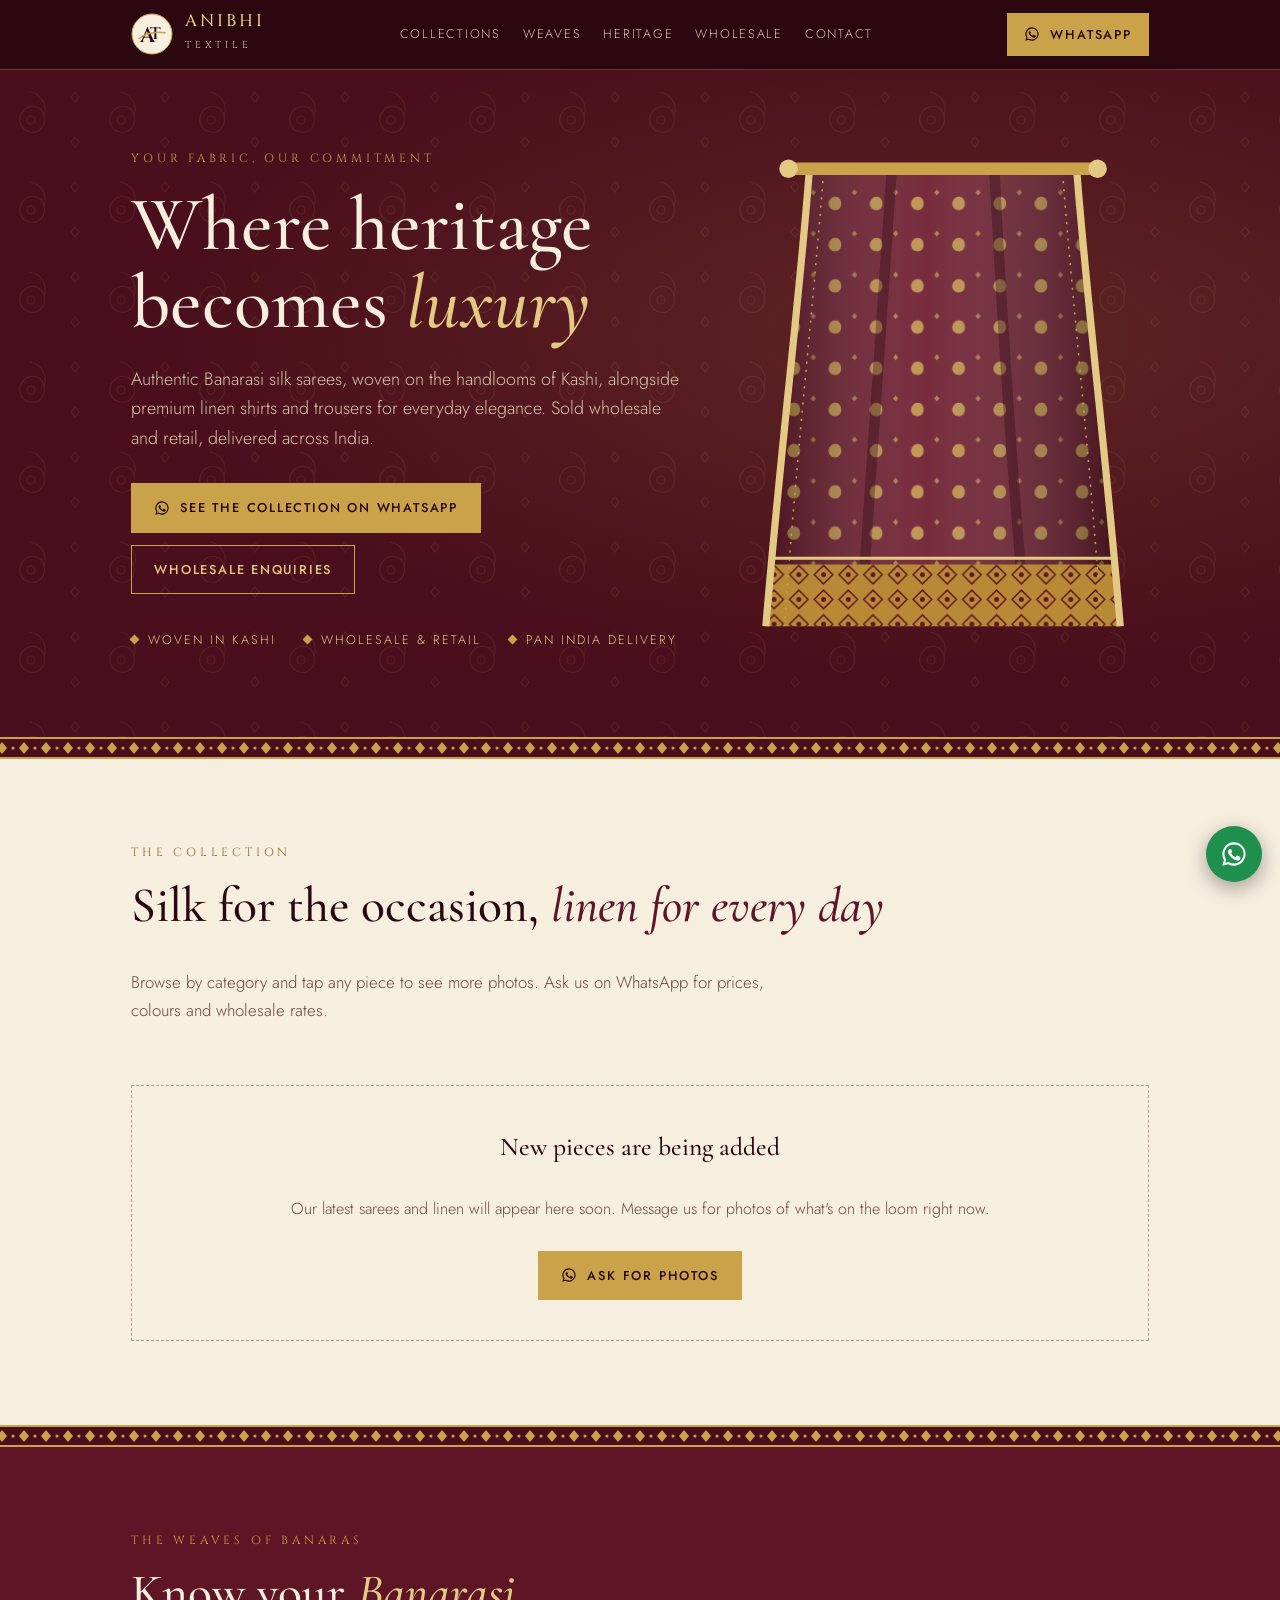
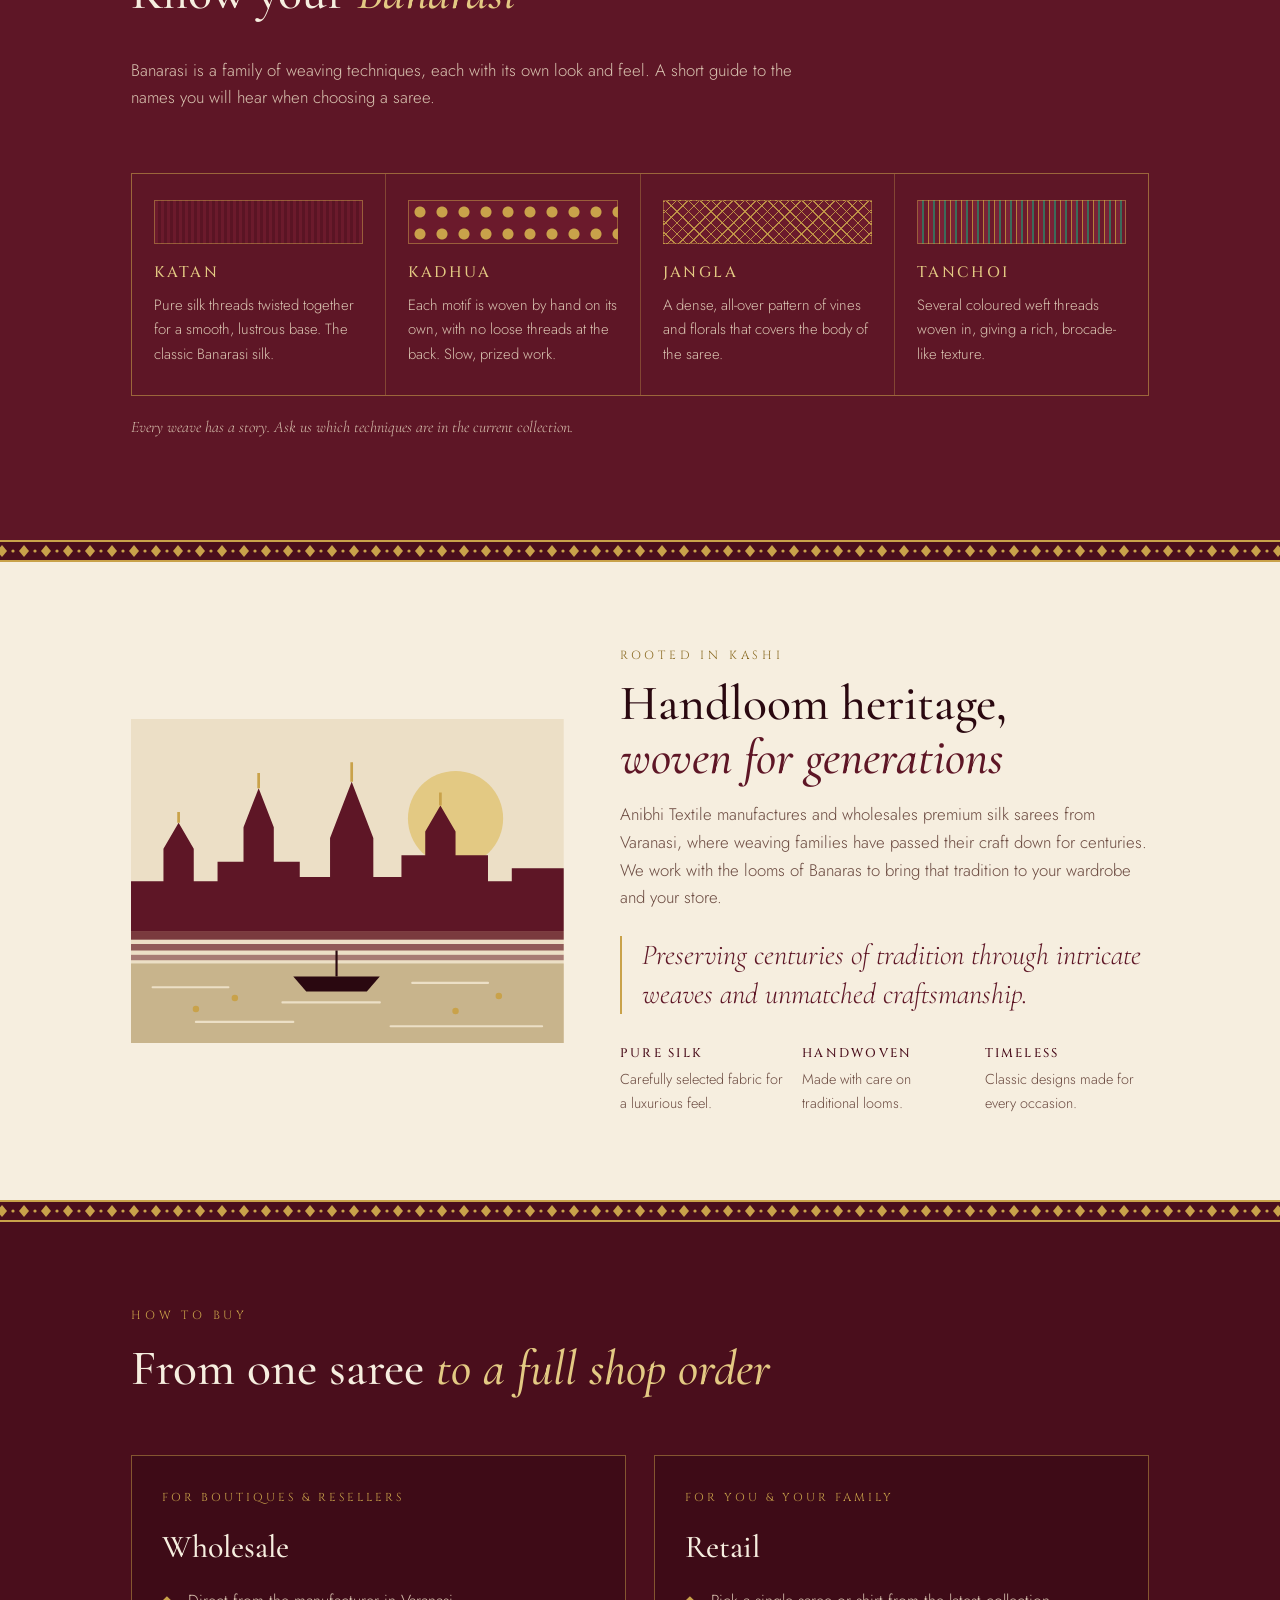
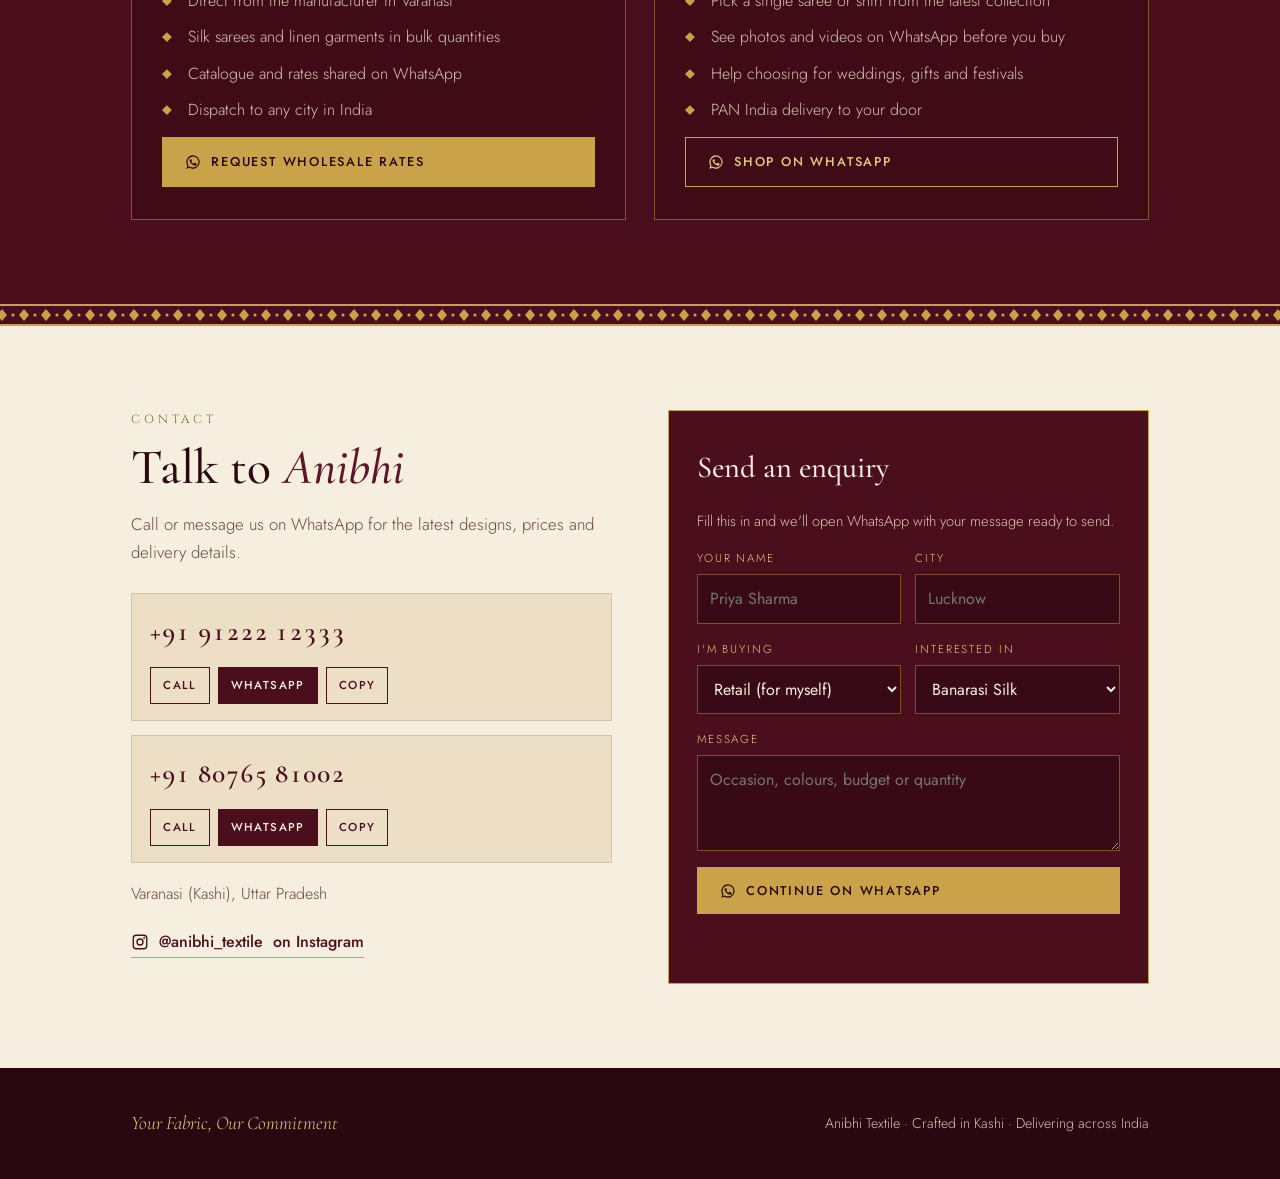
==== index.html @ 0be2d212 "Anibhi Textile website with admin page Public shop site with product categories, plus an admin page " ====
<!doctype html>
<html lang="en">
<head>
<meta charset="utf-8">
<meta name="viewport" content="width=device-width, initial-scale=1, viewport-fit=cover">
<title>Anibhi Textile | Banarasi Silk Sarees & Linen from Kashi</title>
<meta name="description" content="Authentic Banarasi silk sarees from the handlooms of Kashi, and premium linen shirts and pants. Wholesale and retail with PAN India delivery.">
<meta property="og:title" content="Anibhi Textile">
<meta property="og:description" content="Where heritage becomes luxury. Authentic Banarasi silk sarees, wholesale and retail, PAN India delivery.">
<meta name="theme-color" content="#4a0e1c">
<link rel="icon" href="assets/favicon.svg" type="image/svg+xml">
<link rel="preconnect" href="https://fonts.googleapis.com">
<link rel="preconnect" href="https://fonts.gstatic.com" crossorigin>
<link rel="stylesheet" href="https://fonts.googleapis.com/css2?family=Cinzel:wght@400;500;600&family=Cormorant+Garamond:ital,wght@0,400;0,500;0,600;1,400;1,500&family=Jost:wght@300;400;500&display=swap">
<link rel="stylesheet" href="assets/site.css">
</head>
<body>
<svg width="0" height="0" style="position:absolute" aria-hidden="true">
  <defs>
    <symbol id="i-wa" viewBox="0 0 24 24"><path fill="currentColor" d="M12 2a10 10 0 0 0-8.6 15.1L2 22l5-1.3A10 10 0 1 0 12 2zm0 18.2a8.2 8.2 0 0 1-4.2-1.2l-.3-.2-3 .8.8-2.9-.2-.3A8.2 8.2 0 1 1 12 20.2zm4.5-6.1c-.2-.1-1.5-.7-1.7-.8-.2-.1-.4-.1-.6.1l-.8 1c-.1.2-.3.2-.5.1a6.7 6.7 0 0 1-3.3-2.9c-.2-.4.3-.4.8-1.3.1-.2 0-.3 0-.4l-.8-1.8c-.2-.5-.4-.4-.6-.4h-.5a1 1 0 0 0-.7.3 3 3 0 0 0-.9 2.2 5.2 5.2 0 0 0 1.1 2.7 11.8 11.8 0 0 0 4.5 4c1.7.7 2.3.8 3.2.6.5-.1 1.5-.6 1.7-1.2.2-.6.2-1.1.2-1.2-.1-.1-.3-.2-.5-.3z"/></symbol>
    <symbol id="i-ig" viewBox="0 0 24 24"><path fill="none" stroke="currentColor" stroke-width="1.8" d="M7 3h10a4 4 0 0 1 4 4v10a4 4 0 0 1-4 4H7a4 4 0 0 1-4-4V7a4 4 0 0 1 4-4z"/><circle cx="12" cy="12" r="4" fill="none" stroke="currentColor" stroke-width="1.8"/><circle cx="17.5" cy="6.5" r="1.2" fill="currentColor"/></symbol>
    <symbol id="mono" viewBox="0 0 64 64">
      <circle cx="32" cy="32" r="30.5" fill="#f6eedf" stroke="#c9a24a" stroke-width="1.5"/>
      <text x="25" y="44" text-anchor="middle" font-family="Cinzel, Georgia, serif" font-size="32" font-weight="600" fill="#2a0810">A</text>
      <text x="38" y="40" text-anchor="middle" font-family="Cinzel, Georgia, serif" font-size="25" font-weight="600" fill="#2a0810">T</text>
      <path d="M12 39c10-8 24-11 40-9" fill="none" stroke="#c9a24a" stroke-width="2.4" stroke-linecap="round"/>
    </symbol>
  </defs>
</svg>

<header class="top">
  <div class="wrap">
    <a class="brand" href="#top" aria-label="Anibhi Textile home">
      <svg aria-hidden="true"><use href="#mono"/></svg>
      <span><b>ANIBHI</b><small>TEXTILE</small></span>
    </a>
    <nav class="links" aria-label="Sections">
      <a href="#collections">Collections</a>
      <a href="#weaves">Weaves</a>
      <a href="#heritage">Heritage</a>
      <a href="#trade">Wholesale</a>
      <a href="#contact">Contact</a>
    </nav>
    <a class="btn" data-wa="Namaste Anibhi Textile, I would like to know more about your collection." target="_blank" rel="noopener"><svg aria-hidden="true"><use href="#i-wa"/></svg><span>WhatsApp</span></a>
  </div>
</header>

<main id="top">
  <section class="hero" style="padding-block:0">
    <div class="buta" aria-hidden="true"></div>
    <div class="wrap">
      <div>
        <div class="eyebrow" data-bind="tagline">Your Fabric, Our Commitment</div>
        <h1 id="headline">Where heritage becomes <em>luxury</em></h1>
        <p class="lede" data-bind="intro">Authentic Banarasi silk sarees, woven on the handlooms of Kashi, alongside premium linen shirts and trousers for everyday elegance. Sold wholesale and retail, delivered across India.</p>
        <div class="cta-row">
          <a class="btn" data-wa="Namaste Anibhi Textile, please share your latest saree collection." target="_blank" rel="noopener"><svg aria-hidden="true"><use href="#i-wa"/></svg>See the collection on WhatsApp</a>
          <a class="btn ghost" href="#trade">Wholesale enquiries</a>
        </div>
        <div class="facts"><span>Woven in Kashi</span><span>Wholesale &amp; Retail</span><span>PAN India delivery</span></div>
      </div>
      <div class="drape" aria-hidden="true">
        <svg viewBox="0 0 400 500">
          <defs>
            <pattern id="bodybuta" width="40" height="40" patternUnits="userSpaceOnUse">
              <rect width="40" height="40" fill="#6b1a2c"/>
              <path d="M14 26c-5-1-7-7-3-11 3-3 9-2.5 10 3 1 4.5-2 9-7 8z" fill="#c9a24a" opacity=".85"/>
              <path d="M34 6l2.5 3-2.5 3-2.5-3z" fill="#c9a24a" opacity=".7"/>
            </pattern>
            <pattern id="pallu" width="24" height="24" patternUnits="userSpaceOnUse">
              <rect width="24" height="24" fill="#b88a36"/>
              <path d="M12 3l9 9-9 9-9-9z" fill="none" stroke="#5e1626" stroke-width="1.4"/>
              <circle cx="12" cy="12" r="2.4" fill="#5e1626"/>
            </pattern>
            <linearGradient id="sheen" x1="0" x2="1">
              <stop offset="0" stop-color="#000" stop-opacity=".35"/>
              <stop offset=".45" stop-color="#fff" stop-opacity=".08"/>
              <stop offset="1" stop-color="#000" stop-opacity=".4"/>
            </linearGradient>
          </defs>
          <!-- fabric falling in folds -->
          <path d="M70 30 H330 C340 160 360 300 372 470 H28 C42 300 60 160 70 30 Z" fill="url(#bodybuta)"/>
          <path d="M70 30 H330 C340 160 360 300 372 470 H28 C42 300 60 160 70 30 Z" fill="url(#sheen)"/>
          <path d="M150 30 C140 190 130 330 120 470 M250 30 C258 190 268 330 280 470" stroke="#2a0810" stroke-opacity=".35" stroke-width="10" fill="none"/>
          <!-- pallu band at the hem -->
          <path d="M33 410 H367 L372 470 H28 Z" fill="url(#pallu)"/>
          <path d="M33 404 H367" stroke="#e3c983" stroke-width="3"/>
          <!-- zari border up the sides -->
          <path class="border-line" d="M70 30 C60 160 42 300 28 470 M330 30 C340 160 358 300 372 470" stroke="#e3c983" stroke-width="7" fill="none"/>
          <path d="M84 30 C74 160 58 300 46 470 M316 30 C326 160 342 300 354 470" stroke="#c9a24a" stroke-width="1.5" fill="none" stroke-dasharray="2 6"/>
          <!-- rod -->
          <rect x="52" y="20" width="296" height="12" rx="6" fill="#c9a24a"/>
          <circle cx="50" cy="26" r="9" fill="#e3c983"/><circle cx="350" cy="26" r="9" fill="#e3c983"/>
        </svg>
      </div>
    </div>
  </section>
  <div class="zari" aria-hidden="true"></div>

  <section class="light" id="collections">
    <div class="wrap">
      <div class="section-head">
        <div class="eyebrow">The Collection</div>
        <h2>Silk for the occasion, <em>linen for every day</em></h2>
        <p class="intro">Browse by category and tap any piece to see more photos. Ask us on WhatsApp for prices, colours and wholesale rates.</p>
      </div>
      <div class="chips" id="chips" role="toolbar" aria-label="Filter by category"></div>
      <div class="grid" id="grid"></div>
      <div class="empty" id="empty" hidden>
        <h3>New pieces are being added</h3>
        <p>Our latest sarees and linen will appear here soon. Message us for photos of what's on the loom right now.</p>
        <a class="btn" data-wa="Namaste Anibhi Textile, please share photos of your latest collection." target="_blank" rel="noopener"><svg aria-hidden="true"><use href="#i-wa"/></svg>Ask for photos</a>
      </div>
    </div>
  </section>


  <div class="zari" aria-hidden="true"></div>
  <section class="dark" id="weaves">
    <div class="wrap">
      <div class="section-head">
        <div class="eyebrow">The Weaves of Banaras</div>
        <h2>Know your <em>Banarasi</em></h2>
        <p class="intro">Banarasi is a family of weaving techniques, each with its own look and feel. A short guide to the names you will hear when choosing a saree.</p>
      </div>
      <div class="weaves">
        <div class="weave"><div class="swatch sw-katan"></div><h3>KATAN</h3><p>Pure silk threads twisted together for a smooth, lustrous base. The classic Banarasi silk.</p></div>
        <div class="weave"><div class="swatch sw-kadhua"></div><h3>KADHUA</h3><p>Each motif is woven by hand on its own, with no loose threads at the back. Slow, prized work.</p></div>
        <div class="weave"><div class="swatch sw-jangla"></div><h3>JANGLA</h3><p>A dense, all-over pattern of vines and florals that covers the body of the saree.</p></div>
        <div class="weave"><div class="swatch sw-tanchoi"></div><h3>TANCHOI</h3><p>Several coloured weft threads woven in, giving a rich, brocade-like texture.</p></div>
      </div>
      <p class="note">Every weave has a story. Ask us which techniques are in the current collection.</p>
    </div>
  </section>
  <div class="zari" aria-hidden="true"></div>

  <section class="light heritage" id="heritage">
    <div class="wrap">
      <div class="ghats" aria-hidden="true">
        <svg viewBox="0 0 400 300">
          <rect width="400" height="300" fill="#ecdfc6"/>
          <circle cx="300" cy="92" r="44" fill="#e3c983"/>
          <!-- temple skyline -->
          <path d="M0 196 V150 H30 V120 L44 96 L58 120 V150 H80 V132 H104 V100 L118 64 L132 100 V132 H156 V146 H184 V110 L204 58 L224 110 V146 H250 V126 H272 V104 L286 80 L300 104 V126 H330 V150 H352 V138 H400 V196 Z" fill="#5e1626"/>
          <path d="M118 64 V50 M204 58 V40 M286 80 V68 M44 96 V86" stroke="#c9a24a" stroke-width="2.5"/>
          <!-- ghat steps -->
          <g fill="#7a3a3e"><rect y="196" width="400" height="8"/><rect y="208" width="400" height="6" opacity=".8"/><rect y="218" width="400" height="5" opacity=".6"/></g>
          <!-- river -->
          <rect y="226" width="400" height="74" fill="#c8b48c"/>
          <path d="M20 248 H90 M140 262 H230 M260 244 H330 M60 280 H150 M240 284 H380" stroke="#ecdfc6" stroke-width="2" stroke-linecap="round"/>
          <!-- boat -->
          <path d="M150 238 H230 L218 252 H162 Z" fill="#2a0810"/>
          <path d="M190 238 V214" stroke="#2a0810" stroke-width="2"/>
          <!-- diyas -->
          <g fill="#c9a24a"><circle cx="60" cy="268" r="3"/><circle cx="96" cy="258" r="3"/><circle cx="300" cy="270" r="3"/><circle cx="340" cy="256" r="3"/></g>
        </svg>
      </div>
      <div>
        <div class="eyebrow">Rooted in Kashi</div>
        <h2>Handloom heritage, <em>woven for generations</em></h2>
        <p class="intro" data-bind="about">Anibhi Textile manufactures and wholesales premium silk sarees from Varanasi, where weaving families have passed their craft down for centuries. We work with the looms of Banaras to bring that tradition to your wardrobe and your store.</p>
        <p class="pull">Preserving centuries of tradition through intricate weaves and unmatched craftsmanship.</p>
        <div class="promises">
          <div><b>Pure Silk</b><span>Carefully selected fabric for a luxurious feel.</span></div>
          <div><b>Handwoven</b><span>Made with care on traditional looms.</span></div>
          <div><b>Timeless</b><span>Classic designs made for every occasion.</span></div>
        </div>
      </div>
    </div>
  </section>

  <div class="zari" aria-hidden="true"></div>
  <section class="dark" id="trade" style="background: var(--maroon)">
    <div class="wrap">
      <div class="section-head">
        <div class="eyebrow">How to buy</div>
        <h2>From one saree <em>to a full shop order</em></h2>
      </div>
      <div class="trade">
        <article>
          <div class="who">For boutiques &amp; resellers</div>
          <h3>Wholesale</h3>
          <ul>
            <li>Direct from the manufacturer in Varanasi</li>
            <li>Silk sarees and linen garments in bulk quantities</li>
            <li>Catalogue and rates shared on WhatsApp</li>
            <li>Dispatch to any city in India</li>
          </ul>
          <a class="btn" data-wa="Namaste, I am interested in wholesale orders. Please share your catalogue and rates." target="_blank" rel="noopener"><svg aria-hidden="true"><use href="#i-wa"/></svg>Request wholesale rates</a>
        </article>
        <article>
          <div class="who">For you &amp; your family</div>
          <h3>Retail</h3>
          <ul>
            <li>Pick a single saree or shirt from the latest collection</li>
            <li>See photos and videos on WhatsApp before you buy</li>
            <li>Help choosing for weddings, gifts and festivals</li>
            <li>PAN India delivery to your door</li>
          </ul>
          <a class="btn ghost" data-wa="Namaste, I would like to buy from Anibhi Textile." target="_blank" rel="noopener"><svg aria-hidden="true"><use href="#i-wa"/></svg>Shop on WhatsApp</a>
        </article>
      </div>
    </div>
  </section>
  <div class="zari" aria-hidden="true"></div>

  <section class="light contact" id="contact">
    <div class="wrap">
      <div>
        <div class="eyebrow">Contact</div>
        <h2>Talk to <em>Anibhi</em></h2>
        <p class="intro">Call or message us on WhatsApp for the latest designs, prices and delivery details.</p>
        <div class="phones" id="phones"></div>
        <p class="addr" id="addr" style="margin:18px 0 0;color:var(--muted-on-light)"></p>
        <a class="ig" id="ig" href="https://www.instagram.com/anibhi_textile/" target="_blank" rel="noopener"><svg aria-hidden="true"><use href="#i-ig"/></svg><span id="ig-handle">@anibhi_textile</span> on Instagram</a>
      </div>

      <form class="enquiry" id="enquiry" novalidate>
        <h3>Send an enquiry</h3>
        <p>Fill this in and we'll open WhatsApp with your message ready to send.</p>
        <div class="row2">
          <div class="field"><label for="f-name">Your name</label><input id="f-name" name="name" autocomplete="name" placeholder="Priya Sharma"></div>
          <div class="field"><label for="f-city">City</label><input id="f-city" name="city" autocomplete="address-level2" placeholder="Lucknow"></div>
        </div>
        <div class="row2">
          <div class="field"><label for="f-type">I'm buying</label>
            <select id="f-type" name="type"><option>Retail (for myself)</option><option>Wholesale (for my shop)</option></select></div>
          <div class="field"><label for="f-want">Interested in</label>
            <select id="f-want" name="want"><option>Banarasi silk sarees</option><option>Linen shirts</option><option>Linen pants</option><option>Everything</option></select></div>
        </div>
        <div class="field"><label for="f-msg">Message</label><textarea id="f-msg" name="msg" placeholder="Occasion, colours, budget or quantity"></textarea></div>
        <button class="btn" type="submit"><svg aria-hidden="true"><use href="#i-wa"/></svg>Continue on WhatsApp</button>
        <div class="toast" id="toast" role="status"></div>
      </form>
    </div>
  </section>
</main>

<footer>
  <div class="wrap">
    <div class="tag" data-bind="tagline">Your Fabric, Our Commitment</div>
    <div>Anibhi Textile · Crafted in Kashi · Delivering across India</div>
  </div>
</footer>

<a class="wa-float" data-wa="" target="_blank" rel="noopener" aria-label="Chat with Anibhi Textile on WhatsApp"><svg aria-hidden="true"><use href="#i-wa"/></svg></a>

<dialog class="detail" id="detail">
  <button class="close" type="button" aria-label="Close" id="detail-close">×</button>
  <div class="in">
    <div class="gal"><img class="main" id="d-img" alt=""><div class="thumbs" id="d-thumbs"></div></div>
    <div class="txt">
      <div class="eyebrow" id="d-cat" style="color:#8a6a22"></div>
      <h3 id="d-name"></h3>
      <div class="price" id="d-price"></div>
      <p id="d-desc"></p>
      <a class="btn" id="d-ask" target="_blank" rel="noopener"><svg aria-hidden="true"><use href="#i-wa"/></svg>Enquire on WhatsApp</a>
    </div>
  </div>
</dialog>

<script src="assets/site.js"></script>
</body>
</html>
---- assets/site.css ----
/* Layout: a loom-to-shop scroll. Dark maroon "silk" bands alternate with ivory "linen" bands,
   each band edged by a woven zari border, the way a saree's pallu meets its body. */
:root {
  --maroon: #4a0e1c;      /* deep Banarasi wine, main ground */
  --maroon-2: #5e1626;    /* raised silk panel */
  --ink: #2a0810;         /* darkest, footer + text on ivory */
  --gold: #c9a24a;        /* zari gold */
  --gold-soft: #e3c983;   /* gold for text on maroon */
  --ivory: #f6eedf;       /* linen ground */
  --ivory-2: #ecdfc6;     /* linen panel */
  --muted-on-dark: #d9c3b0;
  --muted-on-light: #6b4a40;
  --display: "Cinzel", "Trajan Pro", Georgia, serif;
  --serif: "Cormorant Garamond", "Garamond", Georgia, serif;
  --body: "Jost", "Helvetica Neue", Arial, sans-serif;
  color-scheme: dark;
}
* { box-sizing: border-box; }
[hidden] { display: none !important; }
html { scroll-behavior: smooth; scroll-padding-top: 80px; }
img { max-width: 100%; }
body { margin: 0; background: var(--maroon); color: var(--ivory); font-family: var(--body); font-weight: 300; font-size: 1rem; line-height: 1.65; }
a { color: inherit; }
:focus-visible { outline: 2px solid var(--gold); outline-offset: 3px; }
.wrap { max-width: 1120px; margin-inline: auto; padding-inline: max(16px, 4vw); }

/* Woven zari border: thin gold rules around a row of small diamonds */
.zari {
  height: 22px;
  background:
    linear-gradient(var(--gold), var(--gold)) top / 100% 2px no-repeat,
    linear-gradient(var(--gold), var(--gold)) bottom / 100% 2px no-repeat,
    url("data:image/svg+xml,%3Csvg xmlns='http://www.w3.org/2000/svg' width='22' height='22'%3E%3Cpath d='M11 5 L16 11 L11 17 L6 11 Z' fill='%23c9a24a'/%3E%3Ccircle cx='0' cy='11' r='1.6' fill='%23c9a24a'/%3E%3Ccircle cx='22' cy='11' r='1.6' fill='%23c9a24a'/%3E%3C/svg%3E") center / 22px 22px repeat-x;
}

/* Header */
header.top { position: sticky; top: env(safe-area-inset-top, 0px); z-index: 10; background: rgba(42, 8, 16, .94); backdrop-filter: blur(6px); border-bottom: 1px solid rgba(201, 162, 74, .35); }
.top .wrap { display: flex; align-items: center; justify-content: space-between; gap: 16px; padding-block: 12px; }
.brand { display: flex; align-items: center; gap: 12px; text-decoration: none; }
.brand svg { width: 42px; height: 42px; flex: none; }
.brand b { font-family: var(--display); font-weight: 500; letter-spacing: .18em; font-size: 1.05rem; color: var(--gold-soft); display: block; line-height: 1.1; }
.brand small { font-family: var(--display); letter-spacing: .38em; font-size: .62rem; color: var(--muted-on-dark); }
nav.links { display: flex; gap: 22px; font-size: .78rem; letter-spacing: .14em; text-transform: uppercase; }
nav.links a { text-decoration: none; color: var(--muted-on-dark); }
nav.links a:hover { color: var(--gold-soft); }
.btn { display: inline-flex; align-items: center; gap: 10px; font-family: var(--body); font-weight: 500; font-size: .8rem; letter-spacing: .14em; text-transform: uppercase; text-decoration: none; padding: 13px 22px; border: 1px solid var(--gold); color: var(--ink); background: var(--gold); cursor: pointer; transition: background .2s, color .2s; }
.btn:hover { background: var(--gold-soft); }
.btn.ghost { background: transparent; color: var(--gold-soft); }
.btn.ghost:hover { background: rgba(201, 162, 74, .12); }
.btn svg { width: 16px; height: 16px; }
.top .btn { padding: 10px 16px; }
@media (max-width: 820px) { nav.links { display: none; } }
@media (max-width: 420px) { .top .btn span { display: none; } }

/* Hero */
.hero { position: relative; overflow: hidden; background:
  radial-gradient(ellipse at 75% 40%, rgba(201,162,74,.16), transparent 60%),
  var(--maroon); }
.buta { position: absolute; inset: 0; opacity: .09; pointer-events: none;
  background: url("data:image/svg+xml,%3Csvg xmlns='http://www.w3.org/2000/svg' width='90' height='90' viewBox='0 0 90 90'%3E%3Cg fill='none' stroke='%23e3c983' stroke-width='1.2'%3E%3Cpath d='M30 62c-10-2-14-14-6-22 6-6 18-5 20 6 2 9-4 18-14 16z'/%3E%3Cpath d='M44 46c4-10-2-22-14-24'/%3E%3Ccircle cx='31' cy='50' r='4'/%3E%3Cpath d='M75 22l4 5-4 5-4-5z'/%3E%3Cpath d='M75 67l4 5-4 5-4-5z'/%3E%3C/g%3E%3C/svg%3E") 0 0 / 90px 90px; }
.hero .wrap { position: relative; display: grid; grid-template-columns: 1.15fr .85fr; gap: 48px; align-items: center; padding-block: 72px 80px; }
.eyebrow { font-family: var(--display); font-size: .74rem; letter-spacing: .32em; text-transform: uppercase; color: var(--gold); }
h1 { font-family: var(--serif); font-weight: 500; font-size: clamp(2.6rem, 6.4vw, 4.8rem); line-height: 1.02; margin: 18px 0 22px; text-wrap: balance; color: var(--ivory); }
h1 em { font-style: italic; color: var(--gold-soft); }
.hero p.lede { font-size: 1.12rem; max-width: 34em; color: var(--muted-on-dark); margin: 0 0 30px; }
.cta-row { display: flex; flex-wrap: wrap; gap: 12px; }
.facts { display: flex; flex-wrap: wrap; gap: 10px 28px; margin-top: 36px; font-size: .78rem; letter-spacing: .16em; text-transform: uppercase; color: var(--gold-soft); }
.facts span { display: inline-flex; align-items: center; gap: 10px; }
.facts span::before { content: ""; width: 7px; height: 7px; background: var(--gold); transform: rotate(45deg); }

/* Hero visual: a draped saree drawn in SVG */
.drape { width: 100%; max-width: 420px; aspect-ratio: 4 / 5; justify-self: center; }
.drape svg { width: 100%; height: 100%; display: block; }
@media (max-width: 820px) {
  .hero .wrap { grid-template-columns: 1fr; padding-block: 48px 56px; gap: 32px; }
  .drape { max-width: 300px; order: -1; }
}

/* Generic sections */
section { padding-block: 84px; }
.light { background: var(--ivory); color: var(--ink); }
.light .eyebrow { color: #8a6a22; }
h2 { font-family: var(--serif); font-weight: 500; font-size: clamp(2rem, 4.4vw, 3.1rem); line-height: 1.08; margin: 12px 0 16px; text-wrap: balance; }
h2 em { font-style: italic; }
.light h2 em { color: var(--maroon-2); }
.dark h2 em { color: var(--gold-soft); }
.intro { max-width: 40em; font-size: 1.05rem; }
.light .intro { color: var(--muted-on-light); }
.dark .intro { color: var(--muted-on-dark); }
.section-head { display: grid; gap: 4px; margin-bottom: 44px; }

/* Collections */
.collections { display: grid; grid-template-columns: repeat(2, minmax(0, 1fr)); gap: 28px; }
.coll { background: var(--ivory-2); display: grid; grid-template-rows: auto 1fr; border: 1px solid rgba(74, 14, 28, .14); }
.coll .art { aspect-ratio: 16 / 9; max-width: 100%; position: relative; overflow: hidden; }
.coll .art svg { width: 100%; height: 100%; display: block; }
.coll .body { padding: 28px 28px 32px; display: grid; gap: 12px; align-content: start; }
.coll h3 { font-family: var(--serif); font-size: 1.85rem; font-weight: 500; margin: 0; line-height: 1.1; }
.coll p { margin: 0; color: var(--muted-on-light); }
.tags { display: flex; flex-wrap: wrap; gap: 8px; margin-top: 6px; }
.tags span { font-size: .72rem; letter-spacing: .12em; text-transform: uppercase; padding: 5px 10px; border: 1px solid rgba(74, 14, 28, .3); color: var(--maroon); }
.coll .ask { margin-top: 8px; font-size: .8rem; letter-spacing: .14em; text-transform: uppercase; font-weight: 500; color: var(--maroon); text-decoration: none; border-bottom: 1px solid var(--gold); justify-self: start; padding-bottom: 2px; }
.coll .ask:hover { color: #8a6a22; }
@media (max-width: 760px) { .collections { grid-template-columns: 1fr; } }

/* Weaves of Banaras (glossary) */
.dark { background: var(--maroon-2); }
.weaves { display: grid; grid-template-columns: repeat(4, minmax(0, 1fr)); gap: 1px; background: rgba(201, 162, 74, .35); border: 1px solid rgba(201, 162, 74, .35); }
.weave { background: var(--maroon-2); padding: 26px 22px 28px; display: grid; gap: 8px; align-content: start; }
.weave .swatch { height: 44px; border: 1px solid rgba(201, 162, 74, .5); margin-bottom: 8px; }
.weave h3 { font-family: var(--display); font-weight: 500; font-size: .95rem; letter-spacing: .16em; color: var(--gold-soft); margin: 0; }
.weave p { margin: 0; font-size: .93rem; color: var(--muted-on-dark); }
.sw-katan { background: repeating-linear-gradient(90deg, #6b1a2c 0 3px, #5a1424 3px 6px); }
.sw-kadhua { background: radial-gradient(circle at 50% 50%, var(--gold) 0 5px, transparent 6px) 0 0 / 22px 22px, #6b1a2c; }
.sw-jangla { background: repeating-linear-gradient(45deg, transparent 0 7px, rgba(201,162,74,.85) 7px 8px), repeating-linear-gradient(-45deg, transparent 0 7px, rgba(201,162,74,.85) 7px 8px), #6b1a2c; }
.sw-tanchoi { background: repeating-linear-gradient(90deg, #7a2236 0 4px, #3c6b5a 4px 6px, #6b1a2c 6px 10px, #b5803a 10px 11px); }
.note { margin-top: 18px; font-size: .82rem; color: var(--muted-on-dark); font-style: italic; font-family: var(--serif); font-size: 1rem; }
@media (max-width: 900px) { .weaves { grid-template-columns: repeat(2, minmax(0, 1fr)); } }
@media (max-width: 460px) { .weaves { grid-template-columns: 1fr; } }

/* Heritage band */
.heritage .wrap { display: grid; grid-template-columns: .9fr 1.1fr; gap: 56px; align-items: center; }
.ghats svg { width: 100%; height: auto; display: block; max-width: 100%; }
.pull { font-family: var(--serif); font-style: italic; font-size: clamp(1.4rem, 2.6vw, 1.8rem); line-height: 1.35; color: var(--maroon-2); margin: 24px 0 0; padding-left: 20px; border-left: 2px solid var(--gold); }
.promises { display: grid; grid-template-columns: repeat(3, minmax(0, 1fr)); gap: 18px; margin-top: 30px; }
.promises div { display: grid; gap: 4px; }
.promises b { font-family: var(--display); font-weight: 500; font-size: .78rem; letter-spacing: .18em; text-transform: uppercase; color: var(--maroon); }
.promises span { font-size: .9rem; color: var(--muted-on-light); }
@media (max-width: 820px) { .heritage .wrap { grid-template-columns: 1fr; gap: 32px; } .promises { grid-template-columns: 1fr; } }

/* Trade: wholesale / retail */
.trade { display: grid; grid-template-columns: repeat(2, minmax(0, 1fr)); gap: 28px; }
.trade article { border: 1px solid rgba(201, 162, 74, .5); padding: 32px 30px; display: grid; gap: 14px; align-content: start; background: rgba(42, 8, 16, .35); }
.trade h3 { font-family: var(--serif); font-weight: 500; font-size: 2rem; margin: 0; color: var(--ivory); }
.trade .who { font-family: var(--display); font-size: .72rem; letter-spacing: .26em; text-transform: uppercase; color: var(--gold); }
.trade ul { margin: 0; padding: 0; list-style: none; display: grid; gap: 10px; color: var(--muted-on-dark); }
.trade li { display: grid; grid-template-columns: 14px 1fr; gap: 12px; align-items: baseline; }
.trade li::before { content: ""; width: 7px; height: 7px; background: var(--gold); transform: rotate(45deg) translateY(-2px); }
@media (max-width: 760px) { .trade { grid-template-columns: 1fr; } }

/* Contact */
.contact .wrap { display: grid; grid-template-columns: 1fr 1fr; gap: 56px; align-items: start; }
.phones { display: grid; gap: 14px; margin-top: 26px; }
.phone { display: flex; flex-wrap: wrap; align-items: center; justify-content: space-between; gap: 12px; padding: 16px 18px; background: var(--ivory-2); border: 1px solid rgba(74, 14, 28, .14); }
.phone .num { font-family: var(--serif); font-size: 1.7rem; font-weight: 600; letter-spacing: .04em; font-variant-numeric: tabular-nums; user-select: all; color: var(--maroon); }
.phone .acts { display: flex; gap: 8px; }
.mini { font-family: var(--body); font-size: .72rem; font-weight: 500; letter-spacing: .12em; text-transform: uppercase; padding: 8px 12px; border: 1px solid var(--maroon); background: transparent; color: var(--maroon); text-decoration: none; cursor: pointer; }
.mini.solid { background: var(--maroon); color: var(--ivory); }
.mini:hover { background: var(--maroon-2); color: var(--ivory); }
.ig { display: inline-flex; align-items: center; gap: 10px; margin-top: 22px; color: var(--maroon); font-weight: 500; text-decoration: none; border-bottom: 1px solid var(--gold); padding-bottom: 2px; }
.ig svg { width: 18px; height: 18px; }
form.enquiry { background: var(--maroon); color: var(--ivory); padding: 32px 28px; display: grid; gap: 16px; border: 1px solid var(--gold); }
form.enquiry h3 { font-family: var(--serif); font-weight: 500; font-size: 1.9rem; margin: 0; }
form.enquiry p { margin: 0; color: var(--muted-on-dark); font-size: .92rem; }
.field { display: grid; gap: 6px; }
.field label { font-size: .72rem; letter-spacing: .16em; text-transform: uppercase; color: var(--gold-soft); }
.field input, .field select, .field textarea { font: inherit; font-weight: 400; color: var(--ivory); background: rgba(42, 8, 16, .55); border: 1px solid rgba(201, 162, 74, .45); padding: 11px 12px; width: 100%; min-width: 0; }
.field select option { background: var(--ink); }
.field textarea { min-height: 96px; resize: vertical; }
.row2 { display: grid; grid-template-columns: 1fr 1fr; gap: 14px; }
.toast { font-size: .9rem; color: var(--gold-soft); min-height: 1.4em; }
@media (max-width: 820px) { .contact .wrap { grid-template-columns: 1fr; gap: 40px; } }
@media (max-width: 460px) { .row2 { grid-template-columns: 1fr; } }

/* Footer */
footer { background: var(--ink); color: var(--muted-on-dark); padding-block: 40px; font-size: .88rem; }
footer .wrap { display: flex; flex-wrap: wrap; justify-content: space-between; gap: 20px; align-items: center; }
footer .tag { font-family: var(--serif); font-style: italic; font-size: 1.2rem; color: var(--gold-soft); }

/* Floating WhatsApp */
.wa-float { position: fixed; right: 18px; bottom: calc(18px + env(safe-area-inset-bottom, 0px)); z-index: 20; width: 56px; height: 56px; border-radius: 50%; background: #1f8f4e; color: #fff; display: grid; place-items: center; box-shadow: 0 6px 20px rgba(0,0,0,.35); text-decoration: none; }
.wa-float svg { width: 28px; height: 28px; }

/* Load sequence: the drape's zari border draws itself once */
.drape .border-line { stroke-dasharray: 900; stroke-dashoffset: 0; animation: weave 2.4s ease-out both; }
@keyframes weave { from { stroke-dashoffset: 900; } to { stroke-dashoffset: 0; } }
@media (prefers-reduced-motion: reduce) { .drape .border-line { animation: none; } }

/* Shop: category chips, product grid, detail dialog */
.chips { display: flex; flex-wrap: wrap; gap: 8px; margin-bottom: 30px; }
.chip { font-family: var(--body); font-size: .76rem; letter-spacing: .12em; text-transform: uppercase; padding: 9px 14px; border: 1px solid rgba(74, 14, 28, .35); background: transparent; color: var(--maroon); cursor: pointer; }
.chip[aria-pressed="true"] { background: var(--maroon); color: var(--ivory); border-color: var(--maroon); }
.chip small { opacity: .7; margin-left: 4px; font-variant-numeric: tabular-nums; }
.grid { display: grid; grid-template-columns: repeat(auto-fill, minmax(min(100%, 230px), 1fr)); gap: 24px; }
.card { background: var(--ivory-2); border: 1px solid rgba(74, 14, 28, .14); display: grid; grid-template-rows: auto 1fr; text-align: left; padding: 0; font: inherit; color: inherit; cursor: pointer; }
.card:hover .ph img { transform: scale(1.03); }
.ph { aspect-ratio: 4 / 5; max-width: 100%; overflow: hidden; background: var(--maroon-2); position: relative; }
.ph img { width: 100%; height: 100%; object-fit: cover; display: block; transition: transform .4s; }
.badge { position: absolute; top: 10px; left: 10px; font-size: .66rem; letter-spacing: .14em; text-transform: uppercase; padding: 4px 8px; background: var(--ink); color: var(--gold-soft); }
.card .meta { padding: 14px 16px 18px; display: grid; gap: 4px; align-content: start; }
.card .cat { font-family: var(--display); font-size: .66rem; letter-spacing: .2em; text-transform: uppercase; color: #8a6a22; }
.card h3 { font-family: var(--serif); font-size: 1.35rem; font-weight: 500; line-height: 1.15; margin: 0; }
.card .price { font-size: .92rem; color: var(--muted-on-light); font-variant-numeric: tabular-nums; }
.empty { border: 1px dashed rgba(74, 14, 28, .35); padding: 40px 24px; text-align: center; display: grid; gap: 12px; justify-items: center; color: var(--muted-on-light); }
.empty h3 { font-family: var(--serif); font-weight: 500; font-size: 1.6rem; margin: 0; color: var(--ink); }
dialog.detail { border: 1px solid var(--gold); padding: 0; max-width: min(920px, calc(100vw - 32px)); width: 100%; background: var(--ivory); color: var(--ink); }
dialog.detail::backdrop { background: rgba(20, 4, 8, .72); }
.detail .in { display: grid; grid-template-columns: 1.1fr 1fr; }
.detail .gal { background: var(--maroon-2); display: grid; gap: 6px; align-content: start; }
.detail .gal .main { aspect-ratio: 4 / 5; max-width: 100%; width: 100%; object-fit: cover; display: block; }
.detail .thumbs { display: flex; gap: 6px; padding: 0 6px 6px; overflow-x: auto; }
.detail .thumbs button { padding: 0; border: 2px solid transparent; background: none; cursor: pointer; flex: none; }
.detail .thumbs button[aria-current="true"] { border-color: var(--gold); }
.detail .thumbs img { width: 56px; height: 70px; object-fit: cover; display: block; }
.detail .txt { padding: 30px 28px; display: grid; gap: 12px; align-content: start; min-width: 0; }
.detail h3 { font-family: var(--serif); font-size: 2rem; font-weight: 500; margin: 0; line-height: 1.1; }
.detail p { margin: 0; color: var(--muted-on-light); white-space: pre-line; }
.detail .close { position: absolute; top: 10px; right: 10px; width: 38px; height: 38px; border: 0; background: var(--ink); color: var(--ivory); font-size: 1.3rem; cursor: pointer; }
@media (max-width: 720px) { .detail .in { grid-template-columns: 1fr; } .detail .txt { padding: 22px 18px; } }
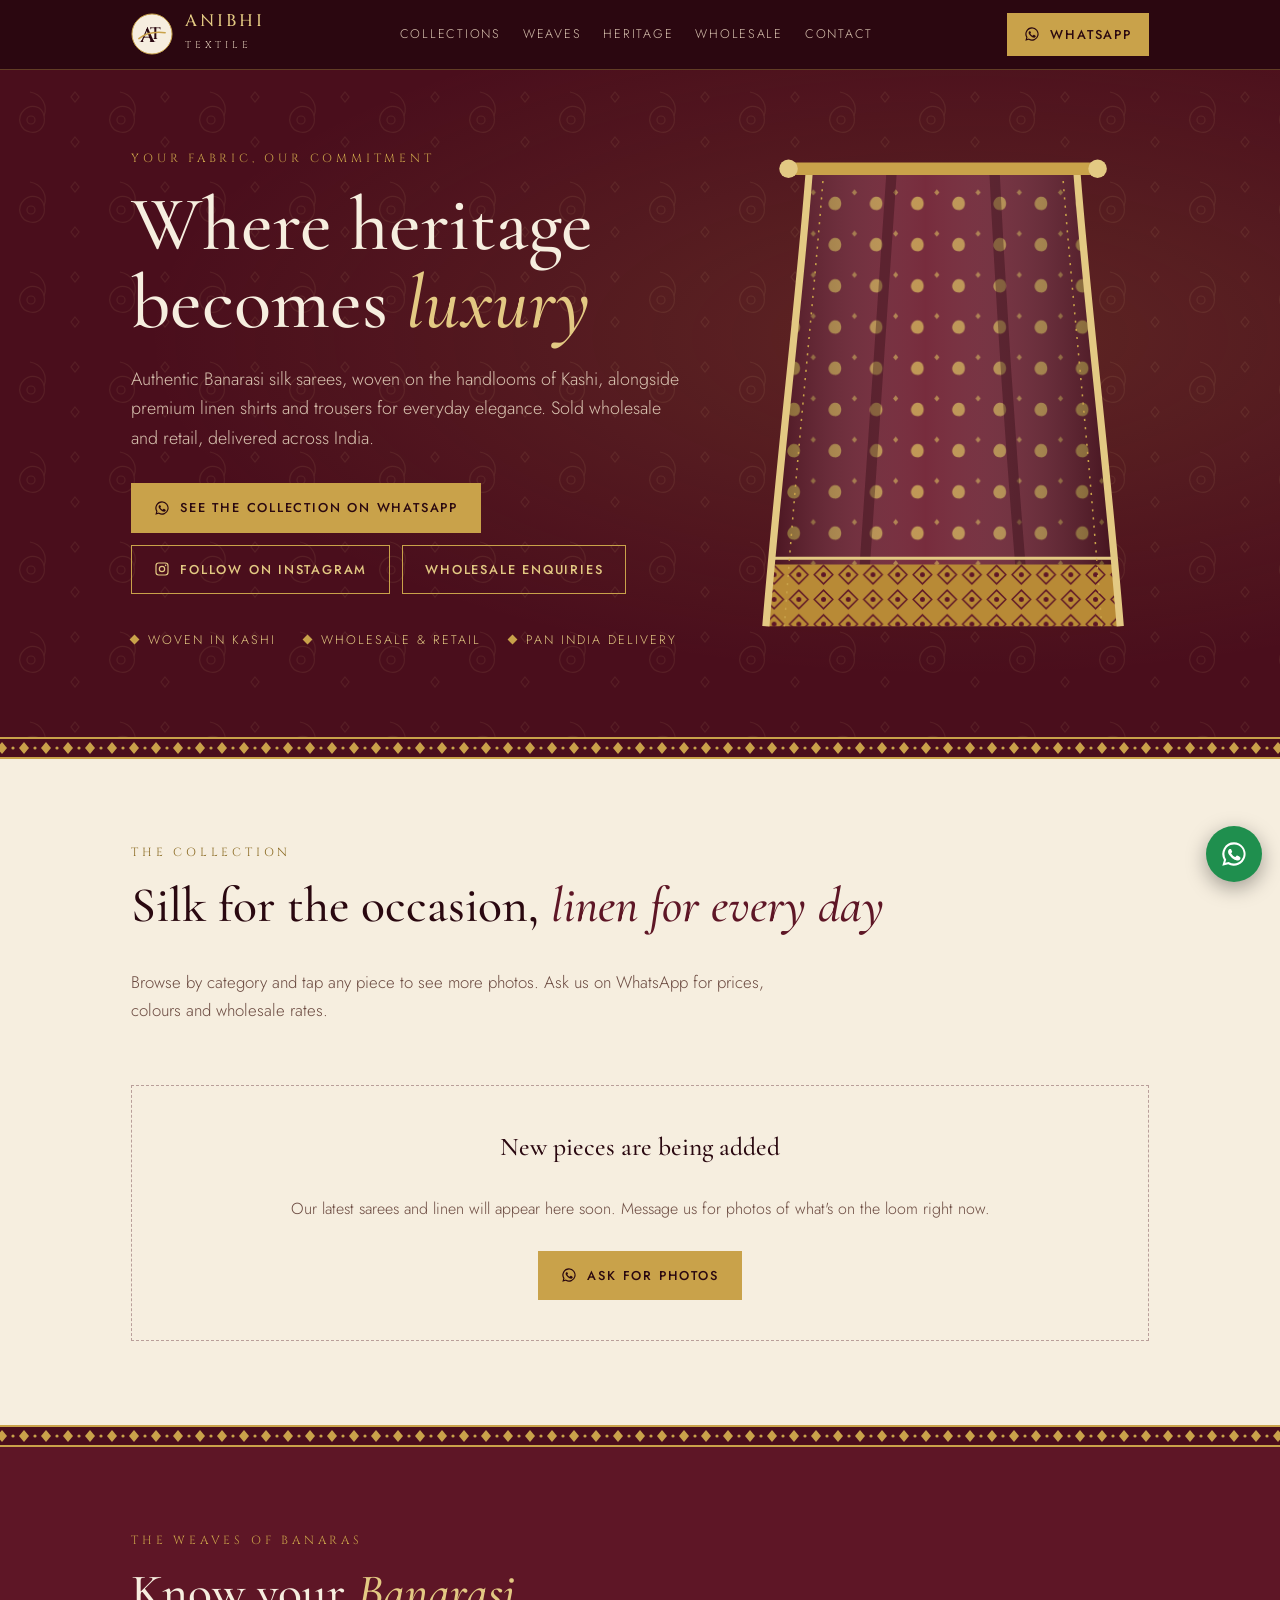
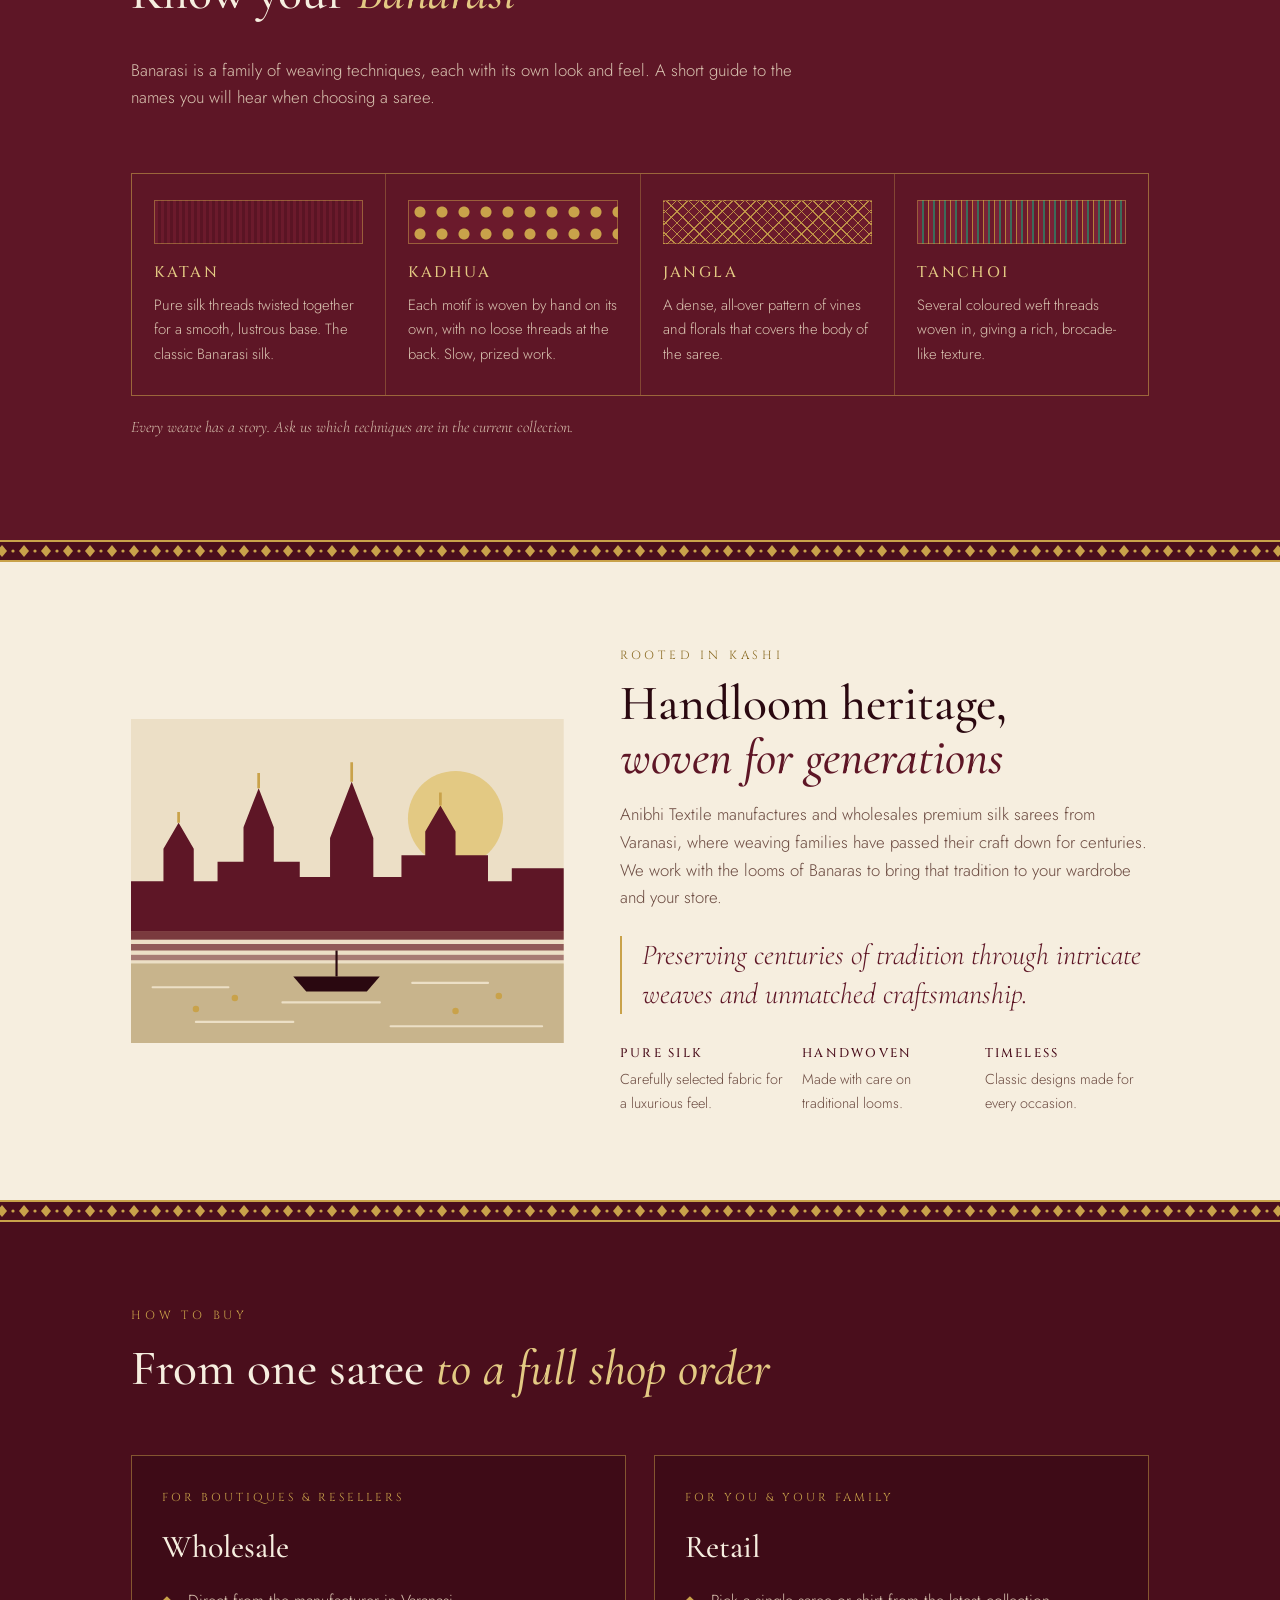
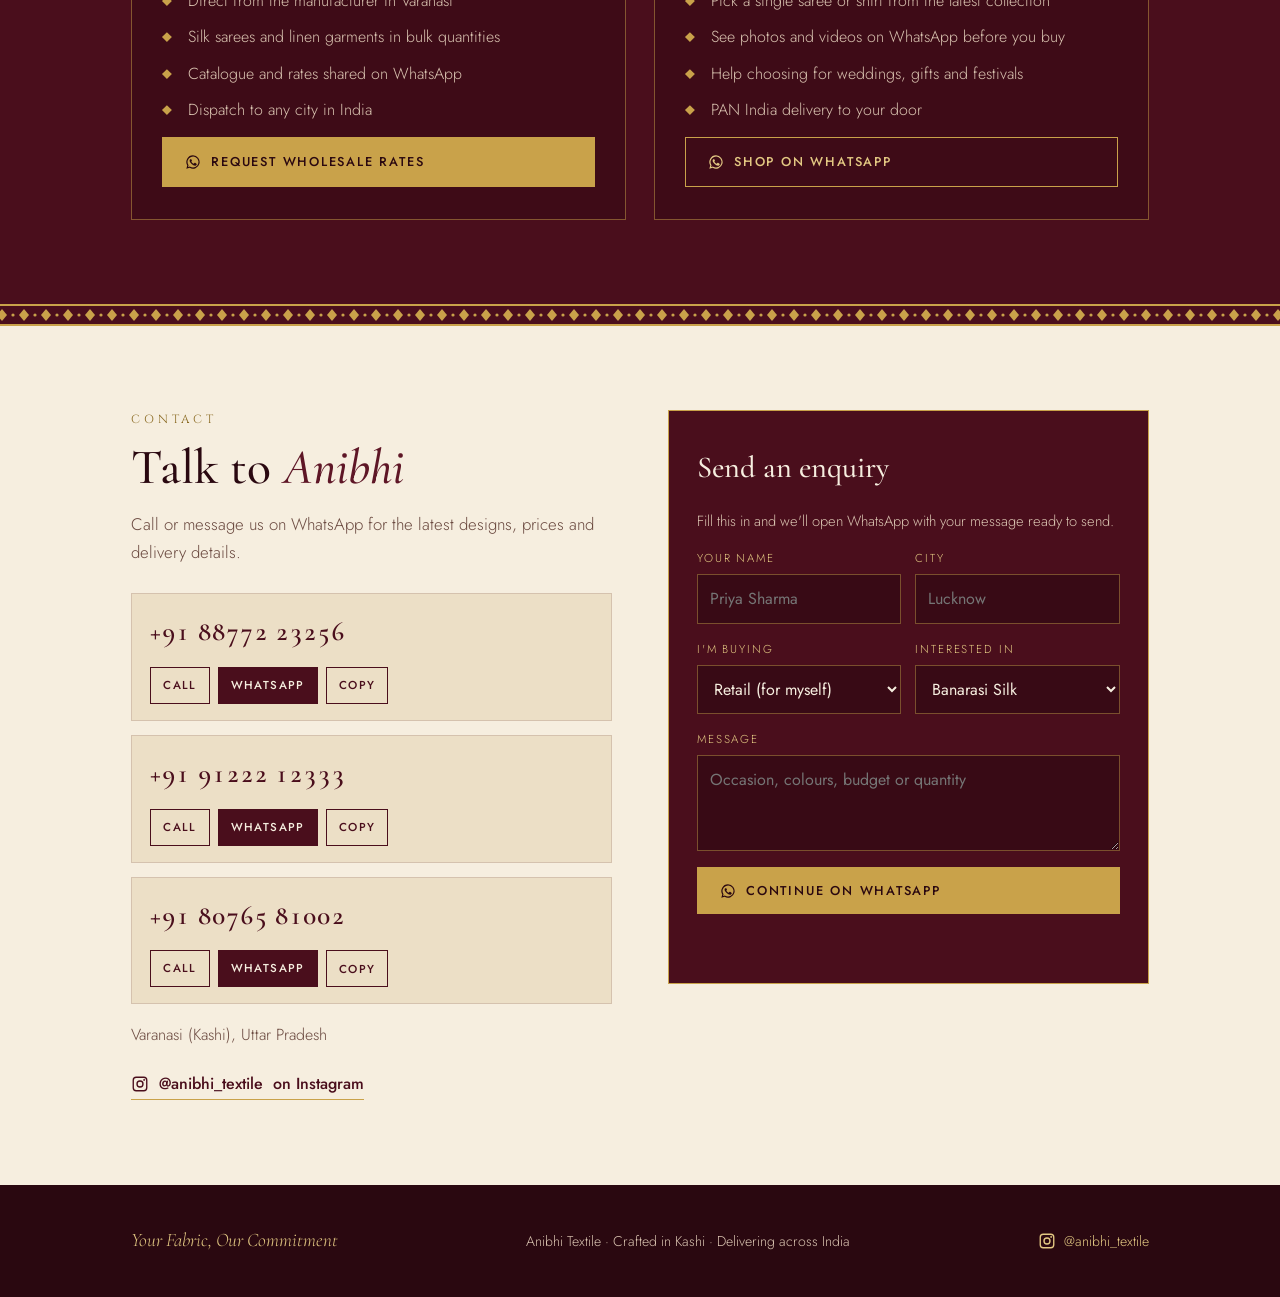
==== commit 3b99c3cc: "Route enquiries to the owner's number and add Instagram links WhatsApp buttons now go to +91 88772 2" ====
--- a/index.html
+++ b/index.html
@@ -55,6 +55,7 @@
         <p class="lede" data-bind="intro">Authentic Banarasi silk sarees, woven on the handlooms of Kashi, alongside premium linen shirts and trousers for everyday elegance. Sold wholesale and retail, delivered across India.</p>
         <div class="cta-row">
           <a class="btn" data-wa="Namaste Anibhi Textile, please share your latest saree collection." target="_blank" rel="noopener"><svg aria-hidden="true"><use href="#i-wa"/></svg>See the collection on WhatsApp</a>
+          <a class="btn ghost" data-ig href="https://www.instagram.com/anibhi_textile/" target="_blank" rel="noopener"><svg aria-hidden="true"><use href="#i-ig"/></svg>Follow on Instagram</a>
           <a class="btn ghost" href="#trade">Wholesale enquiries</a>
         </div>
         <div class="facts"><span>Woven in Kashi</span><span>Wholesale &amp; Retail</span><span>PAN India delivery</span></div>
@@ -212,7 +213,7 @@
         <p class="intro">Call or message us on WhatsApp for the latest designs, prices and delivery details.</p>
         <div class="phones" id="phones"></div>
         <p class="addr" id="addr" style="margin:18px 0 0;color:var(--muted-on-light)"></p>
-        <a class="ig" id="ig" href="https://www.instagram.com/anibhi_textile/" target="_blank" rel="noopener"><svg aria-hidden="true"><use href="#i-ig"/></svg><span id="ig-handle">@anibhi_textile</span> on Instagram</a>
+        <a class="ig" id="ig" data-ig href="https://www.instagram.com/anibhi_textile/" target="_blank" rel="noopener"><svg aria-hidden="true"><use href="#i-ig"/></svg><span id="ig-handle" data-ig-handle>@anibhi_textile</span> on Instagram</a>
       </div>
 
       <form class="enquiry" id="enquiry" novalidate>
@@ -240,6 +241,7 @@
   <div class="wrap">
     <div class="tag" data-bind="tagline">Your Fabric, Our Commitment</div>
     <div>Anibhi Textile · Crafted in Kashi · Delivering across India</div>
+    <a class="foot-ig" data-ig href="https://www.instagram.com/anibhi_textile/" target="_blank" rel="noopener"><svg aria-hidden="true"><use href="#i-ig"/></svg><span data-ig-handle>@anibhi_textile</span></a>
   </div>
 </footer>
 
--- a/assets/site.css
+++ b/assets/site.css
@@ -207,3 +207,5 @@
 .detail p { margin: 0; color: var(--muted-on-light); white-space: pre-line; }
 .detail .close { position: absolute; top: 10px; right: 10px; width: 38px; height: 38px; border: 0; background: var(--ink); color: var(--ivory); font-size: 1.3rem; cursor: pointer; }
 @media (max-width: 720px) { .detail .in { grid-template-columns: 1fr; } .detail .txt { padding: 22px 18px; } }
+.foot-ig { display: inline-flex; align-items: center; gap: 8px; color: var(--gold-soft); text-decoration: none; }
+.foot-ig svg { width: 18px; height: 18px; }
